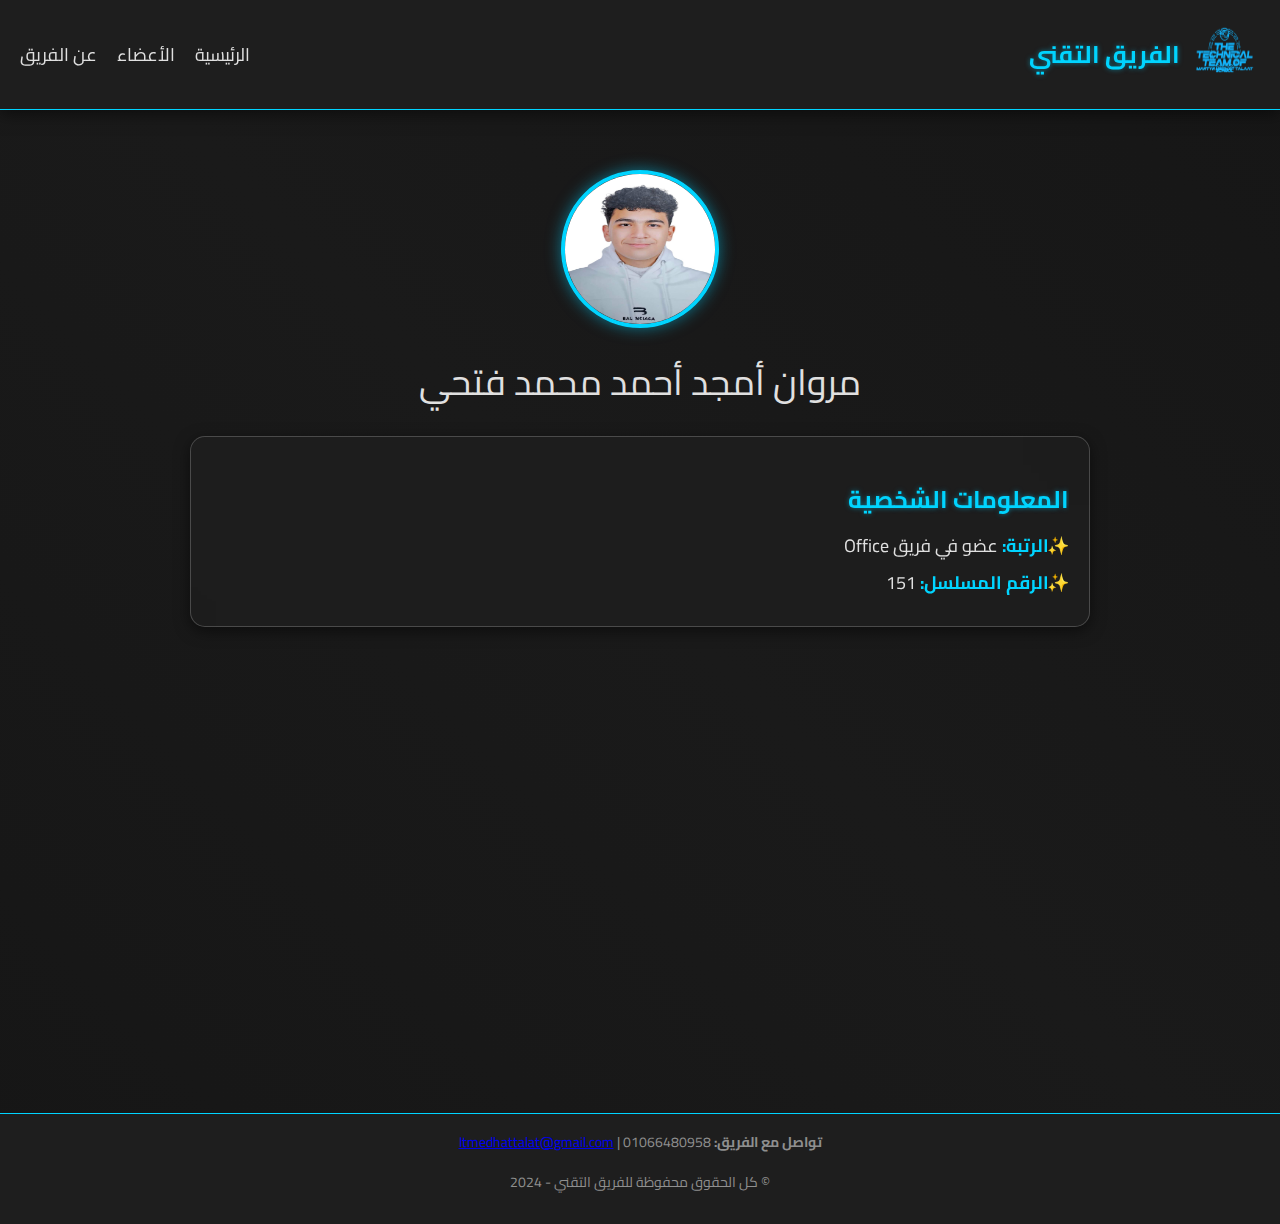
==== members/member_151.html @ 67ec8d0d "Add files via upload" ====
<!DOCTYPE html>
<html lang="ar">
<head>
    <meta charset="UTF-8">
    <meta name="viewport" content="width=device-width, initial-scale=1.0">
    <link rel="stylesheet" href="../static/styles/members_about.css">
    <link href="https://fonts.googleapis.com/css2?family=Tajawal:wght@400;700&display=swap" rel="stylesheet">
    <title>مروان أمجد أحمد محمد فتحي - الصفحة الشخصية</title>
</head>
<body>
    <header class="member-profile-header">
        <div class="left-section">
            <a href="../index.html">
                <img src="../media/logos/logo.png" alt="Logo" class="logo">
            </a>
            <span class="tech-team">الفريق التقني</span>
        </div>
        <nav>
            <a href="../index.html">الرئيسية</a>
            <a href="../pages/members.html">الأعضاء</a>
            <a href="../pages/about.html">عن الفريق</a>
        </nav>
    </header>
    <div class="content">
        <img src="../media/members_profiles/member_151.jpg" alt="صورة العضو" class="profile-pic">
        <div class="member-name">مروان أمجد أحمد محمد فتحي</div>
        <div class="section" id="section1">
            <h2>المعلومات الشخصية</h2>
            <div><strong>الرتبة:</strong> عضو في فريق Office</div>
            <div><strong>الرقم المسلسل:</strong> 151</div>
        </div>
        <div class="section" id="section2">
            <h2>الهدف</h2>
            <div>هدفي هو المساهمة في تنظيم الفريق وتحسين كفاءة العمل.</div>
        </div>
        <div class="section" id="section3">
            <h2>المهارات</h2>
            <div>- خبرة في إدارة المهام والجداول الزمنية.</div>
            <div>- معرفة ببرامج Microsoft Office.</div>
            <div>- مهارات في التواصل الفعال.</div>
        </div>
    </div>
    <footer>
        <div><strong>تواصل مع الفريق:</strong> <a href="mailto:Itmedhattalat@gmail.com">Itmedhattalat@gmail.com</a> | 01066480958</div>
        <p>© كل الحقوق محفوظة للفريق التقني - 2024</p>
    </footer>
    <script>
        function showSections() {
            const sections = document.querySelectorAll('.section');
            sections.forEach((section, index) => {
                setTimeout(() => {
                    section.style.opacity = 1;
                }, index * 1500);
            });
        }
        window.onload = function() {
            showSections();
            document.querySelector('.content').style.opacity = 1;
        };
    </script>
</body>
</html>
---- static/styles/members_about.css ----
/* Importing Google Fonts */
@import url('https://fonts.googleapis.com/css2?family=Cairo:wght@400;700&family=Aref+Ruqaa:wght@400;700&display=swap');

/* Color Variables */
:root {
    --background-color: #121212;
    --primary-color: #00d4ff;
    --secondary-color: #1e1e1e;
    --text-color: #e0e0e0;
    --hover-color: #ff007a;
    --shadow-color: rgba(0, 0, 0, 0.5);
    --card-bg: rgba(30, 30, 30, 0.8);
    --card-hover-bg: rgba(40, 40, 40, 0.9);
    --glow-color: #00d4ff80;
}

/* General Styles */
body {
    font-family: 'Cairo', sans-serif;
    margin: 0;
    padding: 0;
    direction: rtl;
    background: linear-gradient(45deg, #121212, #1a1a1a, #121212);
    background-size: 200% 200%;
    animation: bgGradient 10s ease infinite;
    color: var(--text-color);
    overflow-x: hidden;
    cursor: none;
}

/* Header */
.member-profile-header {
    display: flex;
    justify-content: space-between;
    align-items: center;
    padding: 15px 20px;
    background: var(--secondary-color);
    box-shadow: 0 4px 15px var(--shadow-color);
    position: sticky;
    top: 0;
    z-index: 1000;
    border-bottom: 1px solid var(--primary-color);
    animation: slideDown 0.8s ease-out forwards;
}

.member-profile-header .left-section {
    display: flex;
    align-items: center;
    gap: 10px;
}

.member-profile-header .logo {
    width: 70px;
    height: 70px;
    transition: transform 0.3s ease, filter 0.3s ease;
    animation: bounceIn 1s ease-out;
}

.member-profile-header .logo:hover {
    transform: scale(1.1);
    filter: drop-shadow(0 0 10px var(--primary-color));
}

.member-profile-header .tech-team {
    font-size: 24px;
    font-weight: bold;
    color: var(--primary-color);
    text-shadow: 0 0 5px var(--glow-color);
    animation: neonFlicker 2s infinite alternate;
}

.member-profile-header nav {
    display: flex;
    gap: 20px;
}

.member-profile-header nav a {
    text-decoration: none;
    color: var(--text-color);
    font-size: 18px;
    transition: color 0.3s ease-in-out, text-shadow 0.3s ease;
    position: relative;
}

.member-profile-header nav a::after {
    content: '';
    position: absolute;
    width: 0;
    height: 2px;
    bottom: -5px;
    right: 0;
    background: var(--hover-color);
    transition: width 0.3s ease;
}

.member-profile-header nav a:hover::after {
    width: 100%;
}

.member-profile-header nav a:hover {
    color: var(--hover-color);
    text-shadow: 0 0 10px var(--hover-color);
}

/* Content */
.content {
    max-width: 900px;
    margin: 40px auto;
    padding: 20px;
    opacity: 0;
    animation: fadeInUp 1s ease-out 0.5s forwards;
    position: relative;
    z-index: 1;
}

.profile-pic {
    display: block;
    margin: 0 auto 20px;
    width: 150px;
    height: 150px;
    border-radius: 50%;
    border: 4px solid var(--primary-color);
    box-shadow: 0 0 15px var(--glow-color);
    transition: transform 0.3s ease;
    animation: shadowPulse 4s infinite ease-in-out;
}

/* Member Name with Handwritten Style */
.member-name {
    text-align: center;
    font-size: 36px;
    margin: 0 0 20px;
    position: relative;
}

.handwritten {
    font-family: 'Aref Ruqaa', serif;
    color: var(--primary-color);
    text-shadow: 0 0 10px var(--glow-color);
    position: relative;
    display: inline-block;
    overflow: hidden;
    white-space: nowrap;
    animation: typeWriter 2s steps(20) forwards, shineEffect 3s infinite 2s;
}

.name-icons {
    position: absolute;
    top: 50%;
    left: 50%;
    transform: translate(-50%, -50%);
    width: 100%;
    height: 100%;
    pointer-events: none;
}

.name-icons span {
    position: absolute;
    width: 8px;
    height: 8px;
    background: var(--hover-color);
    border-radius: 50%;
    animation: orbitIcons 3s infinite ease-in-out;
}

.name-icons span:nth-child(1) {
    left: -20px;
    animation-delay: 0s;
}

.name-icons span:nth-child(2) {
    right: -20px;
    animation-delay: 1.5s;
}

/* Glassmorphism Section */
.section {
    background: var(--card-bg);
    backdrop-filter: blur(10px);
    border: 1px solid rgba(255, 255, 255, 0.2);
    border-radius: 15px;
    padding: 20px;
    margin-bottom: 15px;
    opacity: 0;
    transition: all 0.3s ease;
    box-shadow: 0 4px 15px var(--shadow-color);
}

.section:hover {
    transform: translateY(-5px);
    background: var(--card-hover-bg);
    box-shadow: 0 0 20px var(--glow-color), 0 0 40px var(--primary-color);
}

.section h2 {
    color: var(--primary-color);
    font-size: 24px;
    margin-bottom: 10px;
    text-shadow: 0 0 5px var(--glow-color);
    position: relative;
    overflow: hidden;
    white-space: nowrap;
    animation: typeWriter 1s steps(15) forwards;
}

.section h2::after {
    content: '';
    position: absolute;
    width: 0;
    height: 2px;
    bottom: -5px;
    right: 0;
    background: var(--hover-color);
    transition: width 0.3s ease;
}

.section:hover h2::after {
    width: 100%;
}

.section div {
    font-size: 18px;
    line-height: 1.6;
    margin-bottom: 8px;
    color: var(--text-color);
    position: relative;
    padding-right: 20px;
}

.section div::before {
    content: "✨";
    position: absolute;
    right: 0;
    color: var(--primary-color);
}

.section div strong {
    color: var(--primary-color);
}

.section a {
    color: var(--primary-color);
    text-decoration: none;
    transition: color 0.3s ease-in-out;
}

.section a:hover {
    color: var(--hover-color);
}

/* Footer */
footer {
    text-align: center;
    padding: 15px;
    background: var(--secondary-color);
    color: #8f8f8f;
    font-size: 14px;
    margin-top: 30px;
    border-top: 1px solid var(--primary-color);
    animation: fadeInUp 1s ease-out 1s forwards;
}

/* Custom Button from Uiverse.io */
.button {
    margin: 20px auto;
    height: auto;
    background: transparent;
    padding: 10px 20px;
    border: none;
    cursor: pointer;
    display: block;
    position: relative;
    overflow: hidden;
    font-family: 'Cairo', sans-serif;
    font-size: 1.5em;
    text-transform: uppercase;
    color: var(--primary-color);
    transition: color 0.3s ease;
}

.button .actual-text,
.button .hover-text {
    display: inline-block;
    white-space: nowrap;
}

.button .hover-text {
    position: absolute;
    top: 50%;
    left: 50%;
    transform: translate(-50%, -50%);
    width: 0;
    color: var(--hover-color);
    overflow: hidden;
    transition: width 0.5s ease;
}

.button:hover .hover-text {
    width: 100%;
}

.button:hover .actual-text {
    color: transparent;
}

/* Floating WhatsApp Button */
.floating-btn {
    position: fixed;
    bottom: 20px;
    left: 20px;
    width: 50px;
    height: 50px;
    display: flex;
    align-items: center;
    justify-content: center;
    transition: transform 0.3s ease;
    z-index: 1000;
}

.floating-btn img {
    width: 100%;
    height: 100%;
    border-radius: 50%;
    box-shadow: 0 0 10px var(--glow-color);
}

.floating-btn:hover {
    transform: scale(1.1) translateY(-5px);
}

/* Particles */
.particles {
    position: absolute;
    top: 0;
    left: 0;
    width: 100%;
    height: 100%;
    pointer-events: none;
    z-index: 0;
}

.particles span {
    position: absolute;
    width: 8px;
    height: 8px;
    background: var(--primary-color);
    border-radius: 50%;
    opacity: 0.5;
    animation: floatParticles 5s infinite ease-in-out;
}

.particles span:nth-child(1) { left: 20%; top: 10%; animation-delay: 0s; }
.particles span:nth-child(2) { left: 40%; top: 50%; animation-delay: 1s; }
.particles span:nth-child(3) { left: 60%; top: 30%; animation-delay: 2s; }
.particles span:nth-child(4) { left: 80%; top: 70%; animation-delay: 3s; }
.particles span:nth-child(5) { left: 10%; top: 80%; animation-delay: 4s; }

/* Mouse Light */
.mouse-light {
    position: absolute;
    width: 20px;
    height: 20px;
    background: radial-gradient(circle, var(--primary-color) 0%, transparent 70%);
    border-radius: 50%;
    pointer-events: none;
    z-index: 999;
    transform: translate(-50%, -50%);
    transition: width 0.2s ease, height 0.2s ease;
}

.section:hover ~ .mouse-light,
.button:hover ~ .mouse-light {
    width: 30px;
    height: 30px;
}

/* Ripple Effect */
.ripple-container {
    position: fixed;
    top: 0;
    left: 0;
    width: 100%;
    height: 100%;
    pointer-events: none;
    z-index: 0;
}

.ripple {
    position: absolute;
    width: 10px;
    height: 10px;
    background: transparent;
    border: 2px solid var(--primary-color);
    border-radius: 50%;
    transform: translate(-50%, -50%);
    animation: rippleExpand 1s ease-out forwards;
}

/* Animations */
@keyframes fadeIn {
    from { opacity: 0; }
    to { opacity: 1; }
}

@keyframes fadeInUp {
    from { opacity: 0; transform: translateY(20px); }
    to { opacity: 1; transform: translateY(0); }
}

@keyframes slideDown {
    from { transform: translateY(-100%); opacity: 0; }
    to { transform: translateY(0); opacity: 1; }
}

@keyframes bounceIn {
    0% { transform: scale(0.5); opacity: 0; }
    60% { transform: scale(1.2); opacity: 1; }
    100% { transform: scale(1); opacity: 1; }
}

@keyframes neonFlicker {
    0%, 100% { text-shadow: 0 0 5px var(--glow-color); }
    50% { text-shadow: 0 0 10px var(--glow-color), 0 0 20px var(--primary-color); }
}

@keyframes typeWriter {
    0% { width: 0; }
    100% { width: 100%; }
}

@keyframes floatParticles {
    0% { transform: translateY(0) translateX(0); opacity: 0.5; }
    50% { transform: translateY(-20px) translateX(10px); opacity: 1; }
    100% { transform: translateY(0) translateX(0); opacity: 0.5; }
}

@keyframes orbitIcons {
    0% { transform: translate(0, 0); opacity: 0.5; }
    50% { transform: translate(10px, -10px); opacity: 1; }
    100% { transform: translate(0, 0); opacity: 0.5; }
}

@keyframes bgGradient {
    0% { background-position: 0% 50%; }
    50% { background-position: 100% 50%; }
    100% { background-position: 0% 50%; }
}

@keyframes shadowPulse {
    0% { box-shadow: 0 0 15px var(--glow-color); }
    50% { box-shadow: 0 0 25px var(--glow-color), 0 0 40px var(--primary-color); }
    100% { box-shadow: 0 0 15px var(--glow-color); }
}

@keyframes shineEffect {
    0% { background-position: -200%; }
    20% { background-position: 200%; }
    100% { background-position: 200%; }
}

@keyframes rippleExpand {
    0% { width: 10px; height: 10px; opacity: 1; }
    100% { width: 100px; height: 100px; opacity: 0; }
}
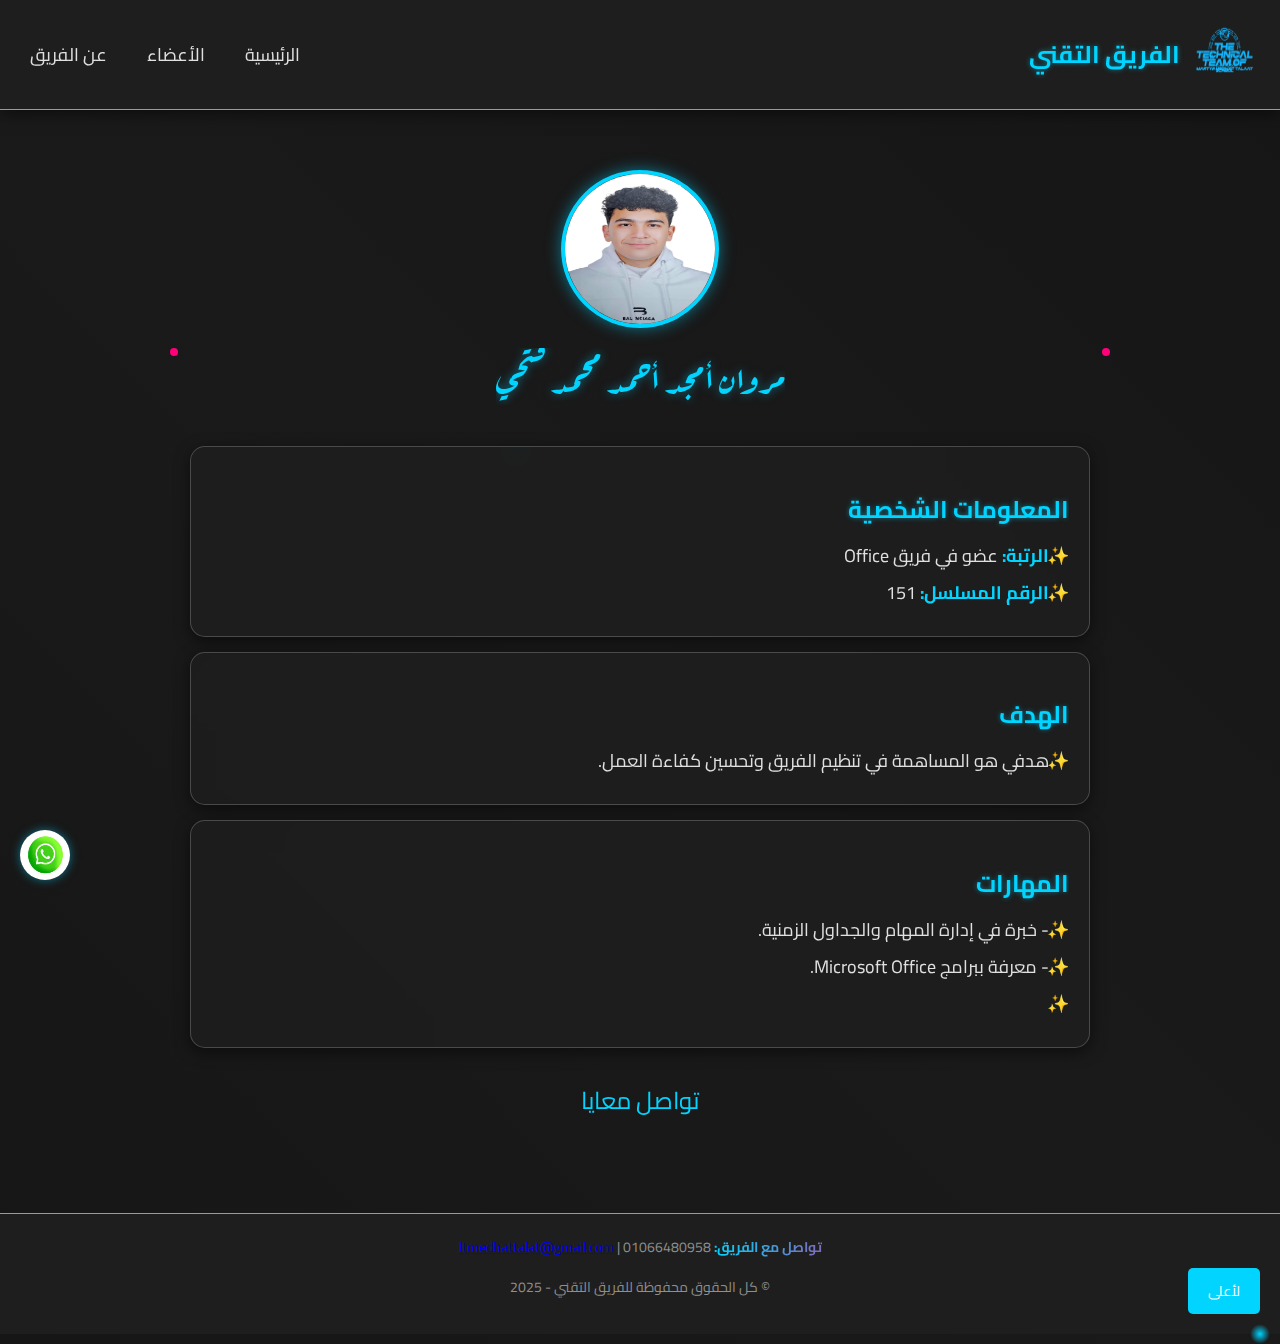
==== commit b25a0fac: "Add files via upload" ====
--- a/members/member_151.html
+++ b/members/member_151.html
@@ -4,59 +4,214 @@
     <meta charset="UTF-8">
     <meta name="viewport" content="width=device-width, initial-scale=1.0">
     <link rel="stylesheet" href="../static/styles/members_about.css">
-    <link href="https://fonts.googleapis.com/css2?family=Tajawal:wght@400;700&display=swap" rel="stylesheet">
+    <link href="https://fonts.googleapis.com/css2?family=Cairo:wght@400;700&family=Aref+Ruqaa:wght@400;700&display=swap" rel="stylesheet">
     <title>مروان أمجد أحمد محمد فتحي - الصفحة الشخصية</title>
 </head>
 <body>
+    <!-- Progress Bar -->
+    <div class="progress-bar"></div>
+
+    <!-- Header with Navigation Bar -->
     <header class="member-profile-header">
         <div class="left-section">
-            <a href="../index.html">
+            <a href="../index.html" class="logo-link">
                 <img src="../media/logos/logo.png" alt="Logo" class="logo">
+                <span class="ripple-effect"></span>
             </a>
             <span class="tech-team">الفريق التقني</span>
         </div>
         <nav>
-            <a href="../index.html">الرئيسية</a>
-            <a href="../pages/members.html">الأعضاء</a>
-            <a href="../pages/about.html">عن الفريق</a>
+            <a href="../index.html">الرئيسية<span class="ripple-effect"></span></a>
+            <a href="../pages/members.html">الأعضاء<span class="ripple-effect"></span></a>
+            <a href="../pages/about.html">عن الفريق<span class="ripple-effect"></span></a>
         </nav>
     </header>
+
+    <!-- Member Content -->
     <div class="content">
+        <!-- Member Photo and Name -->
         <img src="../media/members_profiles/member_151.jpg" alt="صورة العضو" class="profile-pic">
-        <div class="member-name">مروان أمجد أحمد محمد فتحي</div>
+        <div class="member-name">
+            <span class="handwritten">مروان أمجد أحمد محمد فتحي</span>
+            <div class="name-icons">
+                <span></span>
+                <span></span>
+            </div>
+        </div>
+
+        <!-- Personal Info Section -->
         <div class="section" id="section1">
             <h2>المعلومات الشخصية</h2>
-            <div><strong>الرتبة:</strong> عضو في فريق Office</div>
-            <div><strong>الرقم المسلسل:</strong> 151</div>
-        </div>
+            <div><strong class="text-line">الرتبة:</strong> <span class="text-line">عضو في فريق Office</span></div>
+            <div><strong class="text-line">الرقم المسلسل:</strong> <span class="text-line">151</span></div>
+        </div>
+
+        <!-- Goals Section -->
         <div class="section" id="section2">
             <h2>الهدف</h2>
-            <div>هدفي هو المساهمة في تنظيم الفريق وتحسين كفاءة العمل.</div>
-        </div>
+            <div><span class="text-line">هدفي هو المساهمة في تنظيم الفريق وتحسين كفاءة العمل.</span></div>
+        </div>
+
+        <!-- Skills Section -->
         <div class="section" id="section3">
             <h2>المهارات</h2>
-            <div>- خبرة في إدارة المهام والجداول الزمنية.</div>
-            <div>- معرفة ببرامج Microsoft Office.</div>
-            <div>- مهارات في التواصل الفعال.</div>
-        </div>
+            <div><span class="text-line">- خبرة في إدارة المهام والجداول الزمنية.</span></div>
+            <div><span class="text-line">- معرفة ببرامج Microsoft Office.</span></div>
+            <div><span class="text-line">- مهارات في التواصل الفعال.</span></div>
+        </div>
+
+        <!-- Custom Button from Uiverse.io -->
+        <button class="button" data-text="تواصل معايا">
+            <span class="actual-text">تواصل معايا</span>
+            <span aria-hidden="true" class="hover-text">تواصل معايا</span>
+        </button>
     </div>
+
+    <!-- Floating WhatsApp Button -->
+    <a href="https://wa.me/+201066480958" class="floating-btn" target="_blank">
+        <img src="../media/whatsapp.png" alt="واتساب">
+    </a>
+
+    <!-- Footer -->
     <footer>
-        <div><strong>تواصل مع الفريق:</strong> <a href="mailto:Itmedhattalat@gmail.com">Itmedhattalat@gmail.com</a> | 01066480958</div>
-        <p>© كل الحقوق محفوظة للفريق التقني - 2024</p>
+        <div class="footer-content">
+            <span class="gradient-text"><strong>تواصل مع الفريق:</strong></span> 
+            <a href="mailto:Itmedhattalat@gmail.com">Itmedhattalat@gmail.com</a> | 01066480958
+        </div>
+        <p>© كل الحقوق محفوظة للفريق التقني - 2025</p>
+        <button class="scroll-top-btn">لأعلى</button>
     </footer>
+
+    <!-- Particles -->
+    <div class="particles"></div>
+
+    <!-- Mouse Light -->
+    <div class="mouse-light"></div>
+
+    <!-- Ripple Container -->
+    <div class="ripple-container"></div>
+
+    <!-- Script for Interactions -->
     <script>
         function showSections() {
             const sections = document.querySelectorAll('.section');
+            sections.forEach((section) => {
+                section.style.opacity = 0;
+                const lines = section.querySelectorAll('.text-line');
+                lines.forEach(line => line.style.opacity = 0);
+            });
             sections.forEach((section, index) => {
                 setTimeout(() => {
                     section.style.opacity = 1;
-                }, index * 1500);
+                    const lines = section.querySelectorAll('.text-line');
+                    lines.forEach((line, lineIndex) => {
+                        setTimeout(() => {
+                            line.style.opacity = 1;
+                            line.style.transform = 'translateY(0)';
+                        }, lineIndex * 200);
+                    });
+                }, index * 200);
             });
         }
+
         window.onload = function() {
             showSections();
             document.querySelector('.content').style.opacity = 1;
         };
+
+        // Burst Effect on Button Click
+        document.querySelector('.button').addEventListener('click', (e) => {
+            createBurst(e.pageX, e.pageY);
+        });
+
+        // 3D Image Effect with Interactive Border
+        const profilePic = document.querySelector('.profile-pic');
+        document.querySelector('.content').addEventListener('mousemove', (e) => {
+            const rect = profilePic.getBoundingClientRect();
+            const x = e.clientX - rect.left - rect.width / 2;
+            const y = e.clientY - rect.top - rect.height / 2;
+            const rotateX = y / 20;
+            const rotateY = -x / 20;
+            profilePic.style.transform = `perspective(500px) rotateX(${rotateX}deg) rotateY(${rotateY}deg)`;
+            profilePic.style.borderColor = `hsl(${Math.abs(x) + Math.abs(y)}, 100%, 50%)`;
+        });
+        document.querySelector('.content').addEventListener('mouseleave', () => {
+            profilePic.style.transform = 'perspective(500px) rotateX(0) rotateY(0)';
+            profilePic.style.borderColor = 'var(--primary-color)';
+        });
+
+        // Mouse Light
+        const mouseLight = document.querySelector('.mouse-light');
+        document.addEventListener('mousemove', (e) => {
+            mouseLight.style.left = `${e.pageX}px`;
+            mouseLight.style.top = `${e.pageY}px`;
+        });
+
+        // Ripple Effect
+        const rippleContainer = document.querySelector('.ripple-container');
+        document.addEventListener('click', (e) => {
+            const ripple = document.createElement('span');
+            ripple.classList.add('ripple');
+            ripple.style.left = `${e.pageX}px`;
+            ripple.style.top = `${e.pageY}px`;
+            rippleContainer.appendChild(ripple);
+            setTimeout(() => ripple.remove(), 1000);
+        });
+
+        // Interactive Background and Parallax
+        document.addEventListener('mousemove', (e) => {
+            const x = (e.clientX / window.innerWidth - 0.5) * 20;
+            const y = (e.clientY / window.innerHeight - 0.5) * 20;
+            document.body.style.backgroundPosition = `${50 + x}% ${50 + y}%`;
+            document.querySelector('.member-profile-header').style.background = `linear-gradient(45deg, #1e1e1e, hsl(${x + 180}, 50%, 20%))`;
+        });
+        window.addEventListener('scroll', () => {
+            const scrollY = window.scrollY;
+            document.querySelector('.particles').style.transform = `translateY(${scrollY * 0.5}px)`;
+        });
+
+        // Progress Bar
+        window.addEventListener('scroll', () => {
+            const scrollTop = window.scrollY;
+            const docHeight = document.documentElement.scrollHeight - window.innerHeight;
+            const scrollPercent = (scrollTop / docHeight) * 100;
+            document.querySelector('.progress-bar').style.width = `${scrollPercent}%`;
+        });
+
+        // Burst Effect Function
+        function createBurst(x, y) {
+            const burstContainer = document.createElement('div');
+            burstContainer.classList.add('burst-container');
+            burstContainer.style.left = `${x}px`;
+            burstContainer.style.top = `${y}px`;
+            document.body.appendChild(burstContainer);
+            for (let i = 0; i < 10; i++) {
+                const particle = document.createElement('span');
+                particle.classList.add('burst-particle');
+                const angle = Math.random() * 360;
+                const distance = Math.random() * 20 + 10;
+                particle.style.setProperty('--x', `${Math.cos(angle) * distance}px`);
+                particle.style.setProperty('--y', `${Math.sin(angle) * distance}px`);
+                burstContainer.appendChild(particle);
+            }
+            setTimeout(() => burstContainer.remove(), 500);
+        }
+
+        // Scroll to Top
+        document.querySelector('.scroll-top-btn').addEventListener('click', () => {
+            window.scrollTo({ top: 0, behavior: 'smooth' });
+        });
+
+        // Header Ripple Effect
+        document.querySelectorAll('.logo-link, nav a').forEach(item => {
+            item.addEventListener('mouseenter', (e) => {
+                const ripple = item.querySelector('.ripple-effect');
+                ripple.style.left = `${e.offsetX}px`;
+                ripple.style.top = `${e.offsetY}px`;
+                ripple.classList.add('active');
+                setTimeout(() => ripple.classList.remove('active'), 600);
+            });
+        });
     </script>
 </body>
 </html>--- a/static/styles/members_about.css
+++ b/static/styles/members_about.css
@@ -26,6 +26,24 @@
     color: var(--text-color);
     overflow-x: hidden;
     cursor: none;
+}
+
+::selection {
+    background: var(--primary-color);
+    color: #fff;
+    text-shadow: 0 0 5px var(--glow-color);
+}
+
+/* Progress Bar */
+.progress-bar {
+    position: fixed;
+    top: 0;
+    left: 0;
+    height: 4px;
+    background: var(--primary-color);
+    width: 0;
+    z-index: 1001;
+    transition: width 0.2s ease;
 }
 
 /* Header */
@@ -41,6 +59,7 @@
     z-index: 1000;
     border-bottom: 1px solid var(--primary-color);
     animation: slideDown 0.8s ease-out forwards;
+    transition: background 0.3s ease;
 }
 
 .member-profile-header .left-section {
@@ -49,16 +68,38 @@
     gap: 10px;
 }
 
+.logo-link {
+    position: relative;
+    display: inline-block;
+}
+
 .member-profile-header .logo {
     width: 70px;
     height: 70px;
-    transition: transform 0.3s ease, filter 0.3s ease;
-    animation: bounceIn 1s ease-out;
-}
-
-.member-profile-header .logo:hover {
-    transform: scale(1.1);
+    transition: transform 0.6s ease, filter 0.3s ease;
+}
+
+.logo-link:hover .logo {
+    transform: rotate(360deg);
     filter: drop-shadow(0 0 10px var(--primary-color));
+}
+
+.ripple-effect {
+    position: absolute;
+    width: 0;
+    height: 0;
+    background: rgba(0, 212, 255, 0.3);
+    border-radius: 50%;
+    transform: translate(-50%, -50%);
+    pointer-events: none;
+    transition: width 0.6s ease, height 0.6s ease, opacity 0.6s ease;
+    opacity: 0;
+}
+
+.ripple-effect.active {
+    width: 100px;
+    height: 100px;
+    opacity: 1;
 }
 
 .member-profile-header .tech-team {
@@ -80,6 +121,7 @@
     font-size: 18px;
     transition: color 0.3s ease-in-out, text-shadow 0.3s ease;
     position: relative;
+    padding: 5px 10px;
 }
 
 .member-profile-header nav a::after {
@@ -121,7 +163,7 @@
     border-radius: 50%;
     border: 4px solid var(--primary-color);
     box-shadow: 0 0 15px var(--glow-color);
-    transition: transform 0.3s ease;
+    transition: transform 0.3s ease, border-color 0.3s ease;
     animation: shadowPulse 4s infinite ease-in-out;
 }
 
@@ -141,7 +183,7 @@
     display: inline-block;
     overflow: hidden;
     white-space: nowrap;
-    animation: typeWriter 2s steps(20) forwards, shineEffect 3s infinite 2s;
+    animation: typeWriter 2s steps(20) forwards, glitchEffect 5s infinite 3s;
 }
 
 .name-icons {
@@ -184,6 +226,23 @@
     opacity: 0;
     transition: all 0.3s ease;
     box-shadow: 0 4px 15px var(--shadow-color);
+    position: relative;
+    overflow: hidden;
+}
+
+.section::before {
+    content: '';
+    position: absolute;
+    top: -100%;
+    left: 0;
+    width: 100%;
+    height: 100%;
+    background: linear-gradient(transparent, var(--glow-color), transparent);
+    transition: top 0.5s ease;
+}
+
+.section:hover::before {
+    top: 100%;
 }
 
 .section:hover {
@@ -238,6 +297,13 @@
     color: var(--primary-color);
 }
 
+.section div .text-line {
+    display: inline-block;
+    opacity: 0;
+    transform: translateY(20px);
+    transition: opacity 0.3s ease, transform 0.3s ease;
+}
+
 .section a {
     color: var(--primary-color);
     text-decoration: none;
@@ -251,13 +317,63 @@
 /* Footer */
 footer {
     text-align: center;
-    padding: 15px;
+    padding: 20px;
     background: var(--secondary-color);
     color: #8f8f8f;
     font-size: 14px;
     margin-top: 30px;
     border-top: 1px solid var(--primary-color);
     animation: fadeInUp 1s ease-out 1s forwards;
+    position: relative;
+}
+
+.footer-content {
+    margin-bottom: 10px;
+}
+
+.gradient-text {
+    background: linear-gradient(90deg, var(--primary-color), var(--hover-color));
+    background-size: 200% 100%;
+    -webkit-background-clip: text;
+    background-clip: text;
+    color: transparent;
+    animation: gradientMove 3s infinite linear;
+}
+
+.social-icons {
+    margin: 10px 0;
+}
+
+.social-icon {
+    width: 30px;
+    height: 30px;
+    margin: 0 10px;
+    transition: transform 0.3s ease, filter 0.3s ease;
+}
+
+.social-icon:hover {
+    transform: scale(1.2);
+    filter: brightness(1.5) drop-shadow(0 0 5px var(--primary-color));
+}
+
+.scroll-top-btn {
+    position: absolute;
+    bottom: 20px;
+    right: 20px;
+    padding: 10px 20px;
+    background: var(--primary-color);
+    border: none;
+    color: #fff;
+    font-family: 'Cairo', sans-serif;
+    font-size: 14px;
+    cursor: pointer;
+    border-radius: 5px;
+    transition: background 0.3s ease, transform 0.3s ease;
+}
+
+.scroll-top-btn:hover {
+    background: var(--hover-color);
+    transform: translateY(-5px);
 }
 
 /* Custom Button from Uiverse.io */
@@ -337,23 +453,70 @@
     height: 100%;
     pointer-events: none;
     z-index: 0;
-}
-
-.particles span {
+    transition: transform 0.1s ease;
+}
+
+.particles::before {
+    content: '';
     position: absolute;
     width: 8px;
     height: 8px;
     background: var(--primary-color);
     border-radius: 50%;
     opacity: 0.5;
-    animation: floatParticles 5s infinite ease-in-out;
-}
-
-.particles span:nth-child(1) { left: 20%; top: 10%; animation-delay: 0s; }
-.particles span:nth-child(2) { left: 40%; top: 50%; animation-delay: 1s; }
-.particles span:nth-child(3) { left: 60%; top: 30%; animation-delay: 2s; }
-.particles span:nth-child(4) { left: 80%; top: 70%; animation-delay: 3s; }
-.particles span:nth-child(5) { left: 10%; top: 80%; animation-delay: 4s; }
+    left: 20%;
+    top: 10%;
+    animation: floatParticles 5s infinite ease-in-out 0s;
+}
+
+.particles::after {
+    content: '';
+    position: absolute;
+    width: 8px;
+    height: 8px;
+    background: var(--primary-color);
+    border-radius: 50%;
+    opacity: 0.5;
+    left: 40%;
+    top: 50%;
+    animation: floatParticles 5s infinite ease-in-out 1s;
+}
+
+.particles span:nth-child(1) {
+    position: absolute;
+    width: 8px;
+    height: 8px;
+    background: var(--primary-color);
+    border-radius: 50%;
+    opacity: 0.5;
+    left: 60%;
+    top: 30%;
+    animation: floatParticles 5s infinite ease-in-out 2s;
+}
+
+.particles span:nth-child(2) {
+    position: absolute;
+    width: 8px;
+    height: 8px;
+    background: var(--primary-color);
+    border-radius: 50%;
+    opacity: 0.5;
+    left: 80%;
+    top: 70%;
+    animation: floatParticles 5s infinite ease-in-out 3s;
+}
+
+.particles span:nth-child(3) {
+    position: absolute;
+    width: 8px;
+    height: 8px;
+    background: var(--primary-color);
+    border-radius: 50%;
+    opacity: 0.5;
+    left: 10%;
+    top: 80%;
+    animation: floatParticles 5s infinite ease-in-out 4s;
+}
 
 /* Mouse Light */
 .mouse-light {
@@ -396,6 +559,24 @@
     animation: rippleExpand 1s ease-out forwards;
 }
 
+/* Burst Effect */
+.burst-container {
+    position: absolute;
+    width: 0;
+    height: 0;
+    pointer-events: none;
+    z-index: 10;
+}
+
+.burst-particle {
+    position: absolute;
+    width: 6px;
+    height: 6px;
+    background: var(--hover-color);
+    border-radius: 50%;
+    animation: burst 0.5s ease-out forwards;
+}
+
 /* Animations */
 @keyframes fadeIn {
     from { opacity: 0; }
@@ -452,13 +633,24 @@
     100% { box-shadow: 0 0 15px var(--glow-color); }
 }
 
-@keyframes shineEffect {
-    0% { background-position: -200%; }
-    20% { background-position: 200%; }
-    100% { background-position: 200%; }
+@keyframes glitchEffect {
+    0%, 100% { transform: translate(0); }
+    10%, 30%, 50%, 70%, 90% { transform: translate(-2px, 2px); }
+    20%, 40%, 60%, 80% { transform: translate(2px, -2px); }
 }
 
 @keyframes rippleExpand {
     0% { width: 10px; height: 10px; opacity: 1; }
     100% { width: 100px; height: 100px; opacity: 0; }
+}
+
+@keyframes burst {
+    0% { transform: translate(0, 0); opacity: 1; }
+    100% { transform: translate(var(--x), var(--y)); opacity: 0; }
+}
+
+@keyframes gradientMove {
+    0% { background-position: 0% 50%; }
+    50% { background-position: 100% 50%; }
+    100% { background-position: 0% 50%; }
 }